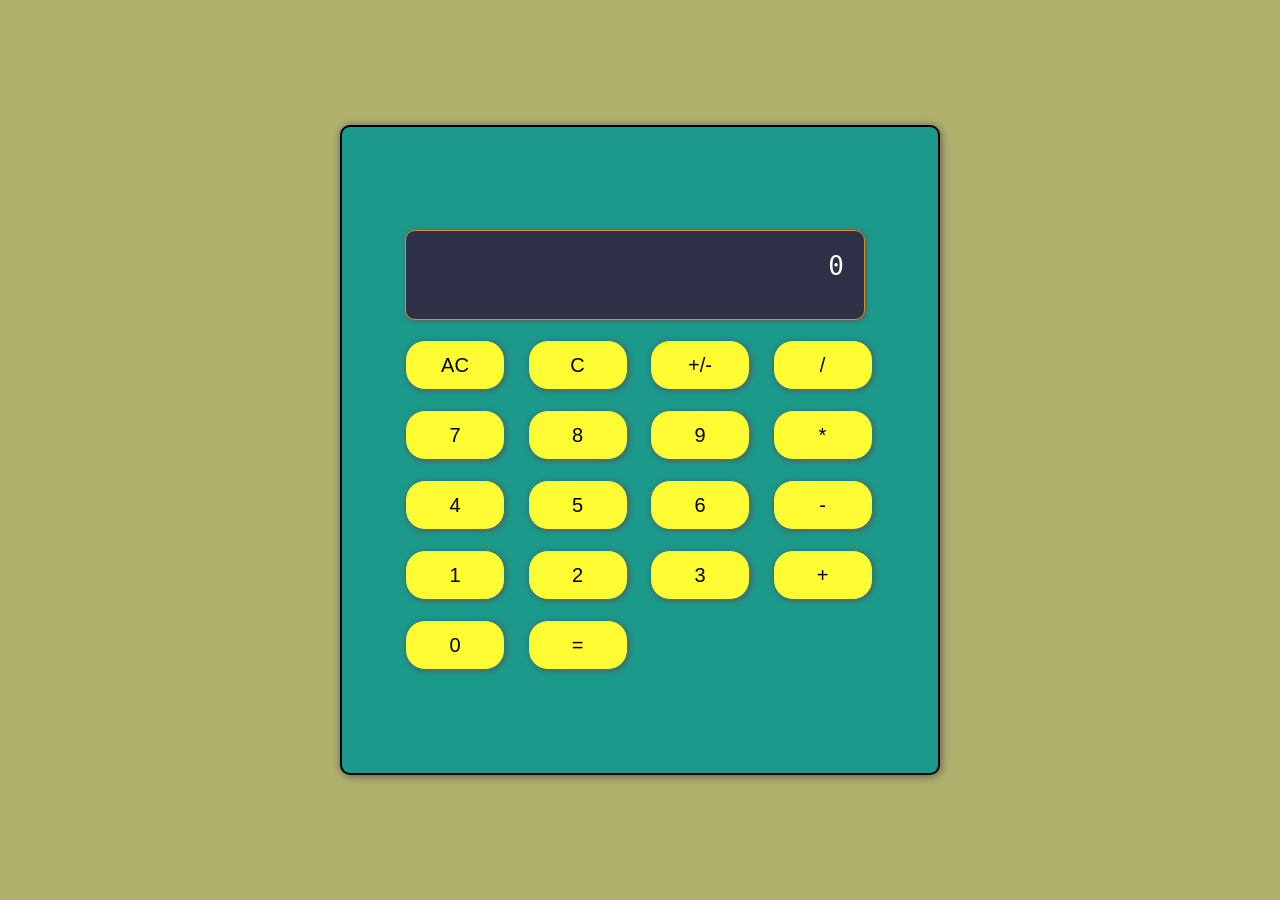
==== cal.html @ ddb0571a "html and css is completed" ====
<!DOCTYPE html>
<html lang="en">
<head>
    <meta charset="UTF-8">
    <meta name="viewport" content="width=device-width, initial-scale=1.0">
    <title>calculator</title>
    <link rel="stylesheet" href="./style.css">
</head>
<body>
    <div class="calculator">
        <div class="main">
            <!-- <h1>Claculator</h1> -->
            <textarea type="text" for="Btn_sub" id="input_box" placeholder="0"   style="grid-area: input"></textarea>
            
            <button id="Btn_sub" class="num_btn" style="grid-area: AC">AC</button>
            <button id="Btn_sub" class="num_btn" style="grid-area: C">C</button>
            <button id="Btn_sub" class="num_btn" style="grid-area: con">+/-</button>
            <button id="Btn_sub" class="num_btn" style="grid-area: div">/</button>

            <button id="Btn_sub" class="num_btn" style="grid-area: btn1">1</button>
            <button id="Btn_sub" class="num_btn" style="grid-area: btn2">2</button>
            <button id="Btn_sub" class="num_btn" style="grid-area: btn3">3</button>
            <button id="Btn_sub" class="num_btn" style="grid-area: btn4">4</button>
            <button id="Btn_sub" class="num_btn" style="grid-area: btn5">5</button>
            <button id="Btn_sub" class="num_btn" style="grid-area: btn6">6</button>
            <button id="Btn_sub" class="num_btn" style="grid-area: btn7">7</button>
            <button iBtn_sub" class="num_btn" style="grid-area: btn8">8</button>
            <button id="Btn_sub" class="num_btn" style="grid-area: btn9">9</button>
            <button id="Btn_sub" class="num_btn" style="grid-area: btn0">0</button>
        
            <button id="Btn_sub" class="num_btn" style="grid-area: mul">*</button>
            <button id="Btn_sub" class="num_btn" style="grid-area: sub">-</button>
            <button id="Btn_sub" class="num_btn" style="grid-area: add">+</button>
            <button id="Btn_sub" class="num_btn" style="grid-area: res">=</button>
        </div>
    </div>
</body>
</html>
---- style.css ----
*{
    margin: 0px;
    padding: 0px;
    box-sizing: border-box;
}
body{
    font-family: 'Segoe UI', Tahoma, Geneva, Verdana, sans-serif;
    background-color: #B1B16D;
}
body{
    height: 100vh;
    display: flex;
    justify-content: center;
    align-items: center;
}
.calculator{
    width: 600px;
    height: 650px;
    border: 2px solid black;
    border-radius: 10px;
    box-shadow: 1px 1px 10px rgb(92, 87, 87) ;
    background-color: rgb(27, 153, 139);
    display: flex;
    justify-content: center;
    align-items: center;
}
.main{
    width: 470px;
    height: auto;
    /* background-color: aqua; */
    display: grid;
    gap: 20px;
    grid-template-columns: 1fr 1fr 1fr 1fr;
    /* grid-template-rows: 1fr 50px 50px 50px 50px 50px; */
    grid-template-areas: 
    "input input input input"
    "AC C con div"
    "btn7 btn8 btn9 mul"
    "btn4 btn5 btn6 sub"
    "btn1 btn2 btn3 add"
    "btn0 res . .";
}
#input_box{
    width: 460px;
    height: 90px;
    border-radius: 10px;
    text-align:right;
    border: 1px solid rgb(218, 141, 42);
    box-shadow: 1px 1px 5px rgb(92, 87, 87);
    background-color: #2D3047;
    resize: none;
}
#input_box:hover{
    background-color: #383B57;
}
#input_box::placeholder{
    font-size: xx-large;
    padding:20px;
    color: white;
}
.num_btn{
    width: 100px;
    height: 50px;
    font-size: 20px;
    text-align: center;
    border-radius: 20px;
    border: 1px solid rgb(10, 139, 139);
    box-shadow: 1px 1px 5px rgb(92, 87, 87);
    background-color: #FFFc33;
}
.num_btn:hover{
    background-color: #fffc5c;
    /* border: 1px solid rgb(49, 177, 177); */
}
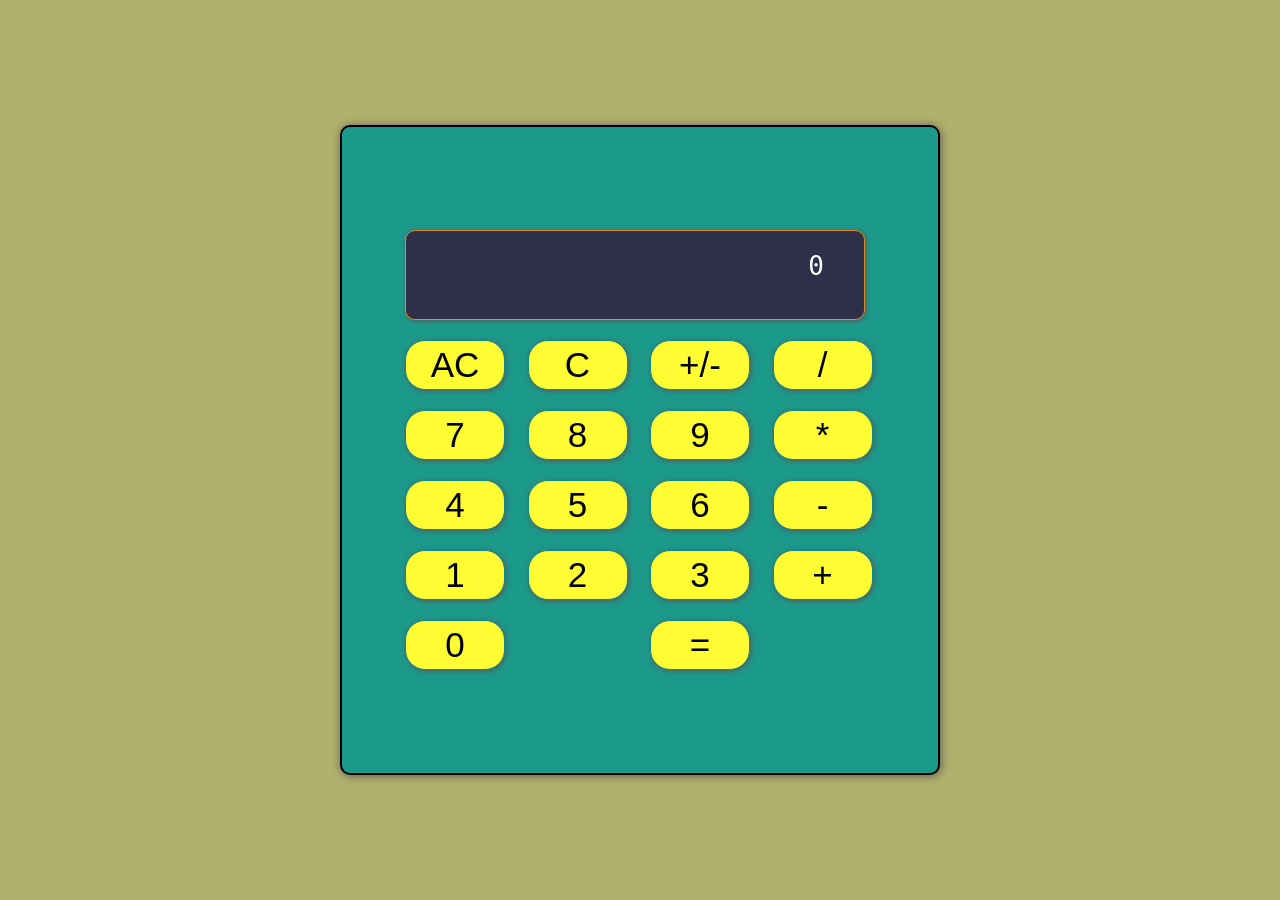
==== commit 010ac0d8: "Add JavaScript calculator logic Co-authored-by: anandmanchala3737-web <226885973+anandmanchala3737-w" ====
--- a/cal.html
+++ b/cal.html
@@ -24,7 +24,7 @@
             <button id="Btn_sub" class="num_btn" style="grid-area: btn5">5</button>
             <button id="Btn_sub" class="num_btn" style="grid-area: btn6">6</button>
             <button id="Btn_sub" class="num_btn" style="grid-area: btn7">7</button>
-            <button iBtn_sub" class="num_btn" style="grid-area: btn8">8</button>
+            <button id="Btn_sub" class="num_btn" style="grid-area: btn8">8</button>
             <button id="Btn_sub" class="num_btn" style="grid-area: btn9">9</button>
             <button id="Btn_sub" class="num_btn" style="grid-area: btn0">0</button>
         
@@ -34,5 +34,6 @@
             <button id="Btn_sub" class="num_btn" style="grid-area: res">=</button>
         </div>
     </div>
+    <script src="./javascript/calculator.js"></script>
 </body>
 </html>
--- a/style.css
+++ b/style.css
@@ -8,10 +8,16 @@
     background-color: #B1B16D;
 }
 body{
-    height: 100vh;
+    height: 100dvh;
     display: flex;
     justify-content: center;
     align-items: center;
+    flex-direction: column;
+    gap: 20px;
+}
+body h1{
+    font-size: 50px;
+    margin-left: -350px;
 }
 .calculator{
     width: 600px;
@@ -27,22 +33,23 @@
 .main{
     width: 470px;
     height: auto;
-    /* background-color: aqua; */
     display: grid;
     gap: 20px;
     grid-template-columns: 1fr 1fr 1fr 1fr;
-    /* grid-template-rows: 1fr 50px 50px 50px 50px 50px; */
     grid-template-areas: 
     "input input input input"
     "AC C con div"
     "btn7 btn8 btn9 mul"
     "btn4 btn5 btn6 sub"
     "btn1 btn2 btn3 add"
-    "btn0 res . .";
+    "btn0 dec res res";
 }
 #input_box{
     width: 460px;
     height: 90px;
+    font-size:32px;
+    color: white;
+    padding-right: 20px;
     border-radius: 10px;
     text-align:right;
     border: 1px solid rgb(218, 141, 42);
@@ -61,14 +68,136 @@
 .num_btn{
     width: 100px;
     height: 50px;
-    font-size: 20px;
+    font-size: 35px;
     text-align: center;
     border-radius: 20px;
     border: 1px solid rgb(10, 139, 139);
     box-shadow: 1px 1px 5px rgb(92, 87, 87);
     background-color: #FFFc33;
+    cursor: pointer;
+}
+#res{
+    width: 230px;
+    height: 50px;
 }
 .num_btn:hover{
     background-color: #fffc5c;
-    /* border: 1px solid rgb(49, 177, 177); */
+}
+
+@media (max-width: 768px) {
+    body{
+        padding: 16px;
+        display: flex;
+        justify-content: center;
+        align-items: center;
+        flex-direction: column;
+    }
+    body h1 {
+        font-size: 36px;
+        margin-left: -200px;
+        text-align: center;
+    }
+    .calculator{
+        width: 100dvb;
+        max-width: 380px;
+        height: auto;
+        padding: 16px;
+    }
+    .main{
+        width: 100%;
+        grid-template-columns: 77px 77px 77px 77px;
+        gap: 12px;
+    }
+    #input_box{
+        width: 100%;
+        height: 72px;
+    }
+    #input_box::placeholder{
+        font-size: 28px;
+        padding: 16px;
+    }
+    .num_btn{
+        width: 100%;
+        height: 48px;
+        font-size: 18px;
+    }
+    #res{
+        width: 166px;
+        height: 50px;
+    }
+}
+
+@media (max-width: 420px) {
+    body{
+        padding: 12px;
+        display: flex;
+        justify-content: center;
+        -items: center;
+        flex-direction: column;
+    }
+    body h1 {
+        font-size: 28px;
+        margin-left: -240px;
+        text-align: center;
+    }
+    .calculator{
+        max-width: 100%;
+        padding: 12px;
+    }
+    .main{
+        gap: 10px;
+    }
+    #input_box{
+        height: 64px;
+    }
+    #input_box::placeholder{
+        font-size: 24px;
+        padding: 12px;
+    }
+    .num_btn{
+        height: 44px;
+        font-size: 16px;
+        border-radius: 14px;
+    }
+}
+@media (max-width:389px) {
+    body{
+        padding: 10px;
+        display: flex;
+        justify-content: center;
+        -items: center;
+        flex-direction: column;
+    }
+    body h1{
+        font-size: 30px;
+        margin-left: -190px;
+        text-align: center;
+    }
+    .calculator{
+        max-width: 100%;
+        max-height: 100%;
+        padding: 10px;
+    }
+    .main{
+        width: 100%;
+        grid-template-columns: 70px 70px 70px 70px;
+        gap:5px;
+        justify-content: center;
+        align-items: center;
+    }
+    #input_box{
+        width: 100%;
+        height: 72px;
+    }
+    #input_box::placeholder{
+        font-size: 28px;
+        padding: 16px;
+    }
+    .num_btn{
+        width: 70px;
+        font-size: 20px;
+    }
+    #res{
+        width: 150px;
+    }
 }
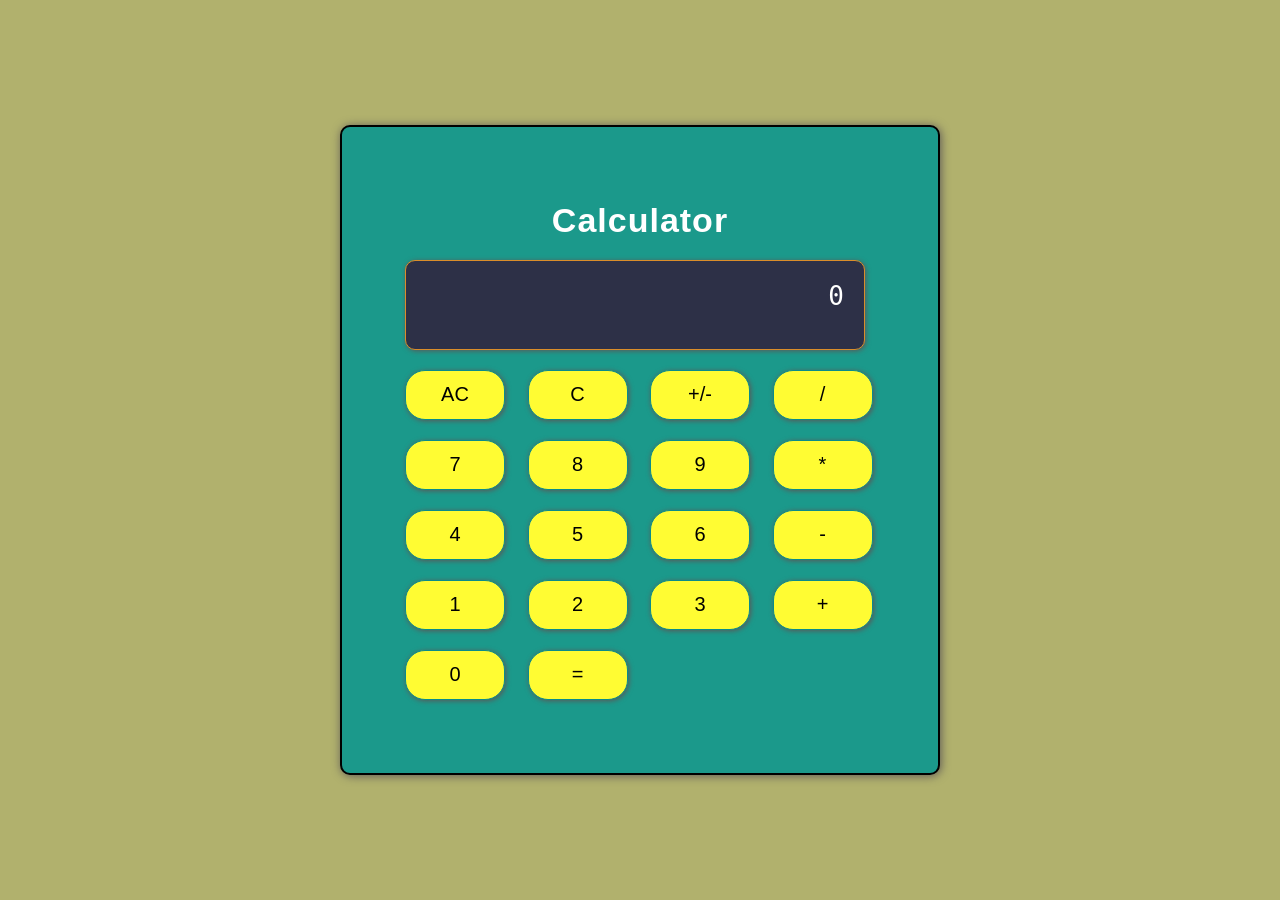
==== commit 91ed810b: "Add heading and responsive media styles Co-authored-by: anandmanchala3737-web <226885973+anandmancha" ====
--- a/cal.html
+++ b/cal.html
@@ -9,7 +9,7 @@
 <body>
     <div class="calculator">
         <div class="main">
-            <!-- <h1>Claculator</h1> -->
+            <h1 class="title">Calculator</h1>
             <textarea type="text" for="Btn_sub" id="input_box" placeholder="0"   style="grid-area: input"></textarea>
             
             <button id="Btn_sub" class="num_btn" style="grid-area: AC">AC</button>
--- a/style.css
+++ b/style.css
@@ -8,16 +8,10 @@
     background-color: #B1B16D;
 }
 body{
-    height: 100dvh;
+    height: 100vh;
     display: flex;
     justify-content: center;
     align-items: center;
-    flex-direction: column;
-    gap: 20px;
-}
-body h1{
-    font-size: 50px;
-    margin-left: -350px;
 }
 .calculator{
     width: 600px;
@@ -33,23 +27,30 @@
 .main{
     width: 470px;
     height: auto;
+    /* background-color: aqua; */
     display: grid;
     gap: 20px;
     grid-template-columns: 1fr 1fr 1fr 1fr;
+    /* grid-template-rows: 1fr 50px 50px 50px 50px 50px; */
     grid-template-areas: 
+    "title title title title"
     "input input input input"
     "AC C con div"
     "btn7 btn8 btn9 mul"
     "btn4 btn5 btn6 sub"
     "btn1 btn2 btn3 add"
-    "btn0 dec res res";
+    "btn0 res . .";
+}
+.title{
+    grid-area: title;
+    text-align: center;
+    color: #ffffff;
+    font-size: 34px;
+    letter-spacing: 1px;
 }
 #input_box{
     width: 460px;
     height: 90px;
-    font-size:32px;
-    color: white;
-    padding-right: 20px;
     border-radius: 10px;
     text-align:right;
     border: 1px solid rgb(218, 141, 42);
@@ -68,45 +69,35 @@
 .num_btn{
     width: 100px;
     height: 50px;
-    font-size: 35px;
+    font-size: 20px;
     text-align: center;
     border-radius: 20px;
     border: 1px solid rgb(10, 139, 139);
     box-shadow: 1px 1px 5px rgb(92, 87, 87);
     background-color: #FFFc33;
-    cursor: pointer;
-}
-#res{
-    width: 230px;
-    height: 50px;
 }
 .num_btn:hover{
     background-color: #fffc5c;
+    /* border: 1px solid rgb(49, 177, 177); */
 }
 
 @media (max-width: 768px) {
     body{
         padding: 16px;
-        display: flex;
-        justify-content: center;
-        align-items: center;
-        flex-direction: column;
-    }
-    body h1 {
-        font-size: 36px;
-        margin-left: -200px;
-        text-align: center;
+        align-items: flex-start;
     }
     .calculator{
-        width: 100dvb;
+        width: 100%;
         max-width: 380px;
         height: auto;
         padding: 16px;
     }
     .main{
         width: 100%;
-        grid-template-columns: 77px 77px 77px 77px;
         gap: 12px;
+    }
+    .title{
+        font-size: 28px;
     }
     #input_box{
         width: 100%;
@@ -121,24 +112,11 @@
         height: 48px;
         font-size: 18px;
     }
-    #res{
-        width: 166px;
-        height: 50px;
-    }
 }
 
 @media (max-width: 420px) {
     body{
         padding: 12px;
-        display: flex;
-        justify-content: center;
-        -items: center;
-        flex-direction: column;
-    }
-    body h1 {
-        font-size: 28px;
-        margin-left: -240px;
-        text-align: center;
     }
     .calculator{
         max-width: 100%;
@@ -146,6 +124,9 @@
     }
     .main{
         gap: 10px;
+    }
+    .title{
+        font-size: 24px;
     }
     #input_box{
         height: 64px;
@@ -159,45 +140,4 @@
         font-size: 16px;
         border-radius: 14px;
     }
-}
-@media (max-width:389px) {
-    body{
-        padding: 10px;
-        display: flex;
-        justify-content: center;
-        -items: center;
-        flex-direction: column;
-    }
-    body h1{
-        font-size: 30px;
-        margin-left: -190px;
-        text-align: center;
-    }
-    .calculator{
-        max-width: 100%;
-        max-height: 100%;
-        padding: 10px;
-    }
-    .main{
-        width: 100%;
-        grid-template-columns: 70px 70px 70px 70px;
-        gap:5px;
-        justify-content: center;
-        align-items: center;
-    }
-    #input_box{
-        width: 100%;
-        height: 72px;
-    }
-    #input_box::placeholder{
-        font-size: 28px;
-        padding: 16px;
-    }
-    .num_btn{
-        width: 70px;
-        font-size: 20px;
-    }
-    #res{
-        width: 150px;
-    }
 }
